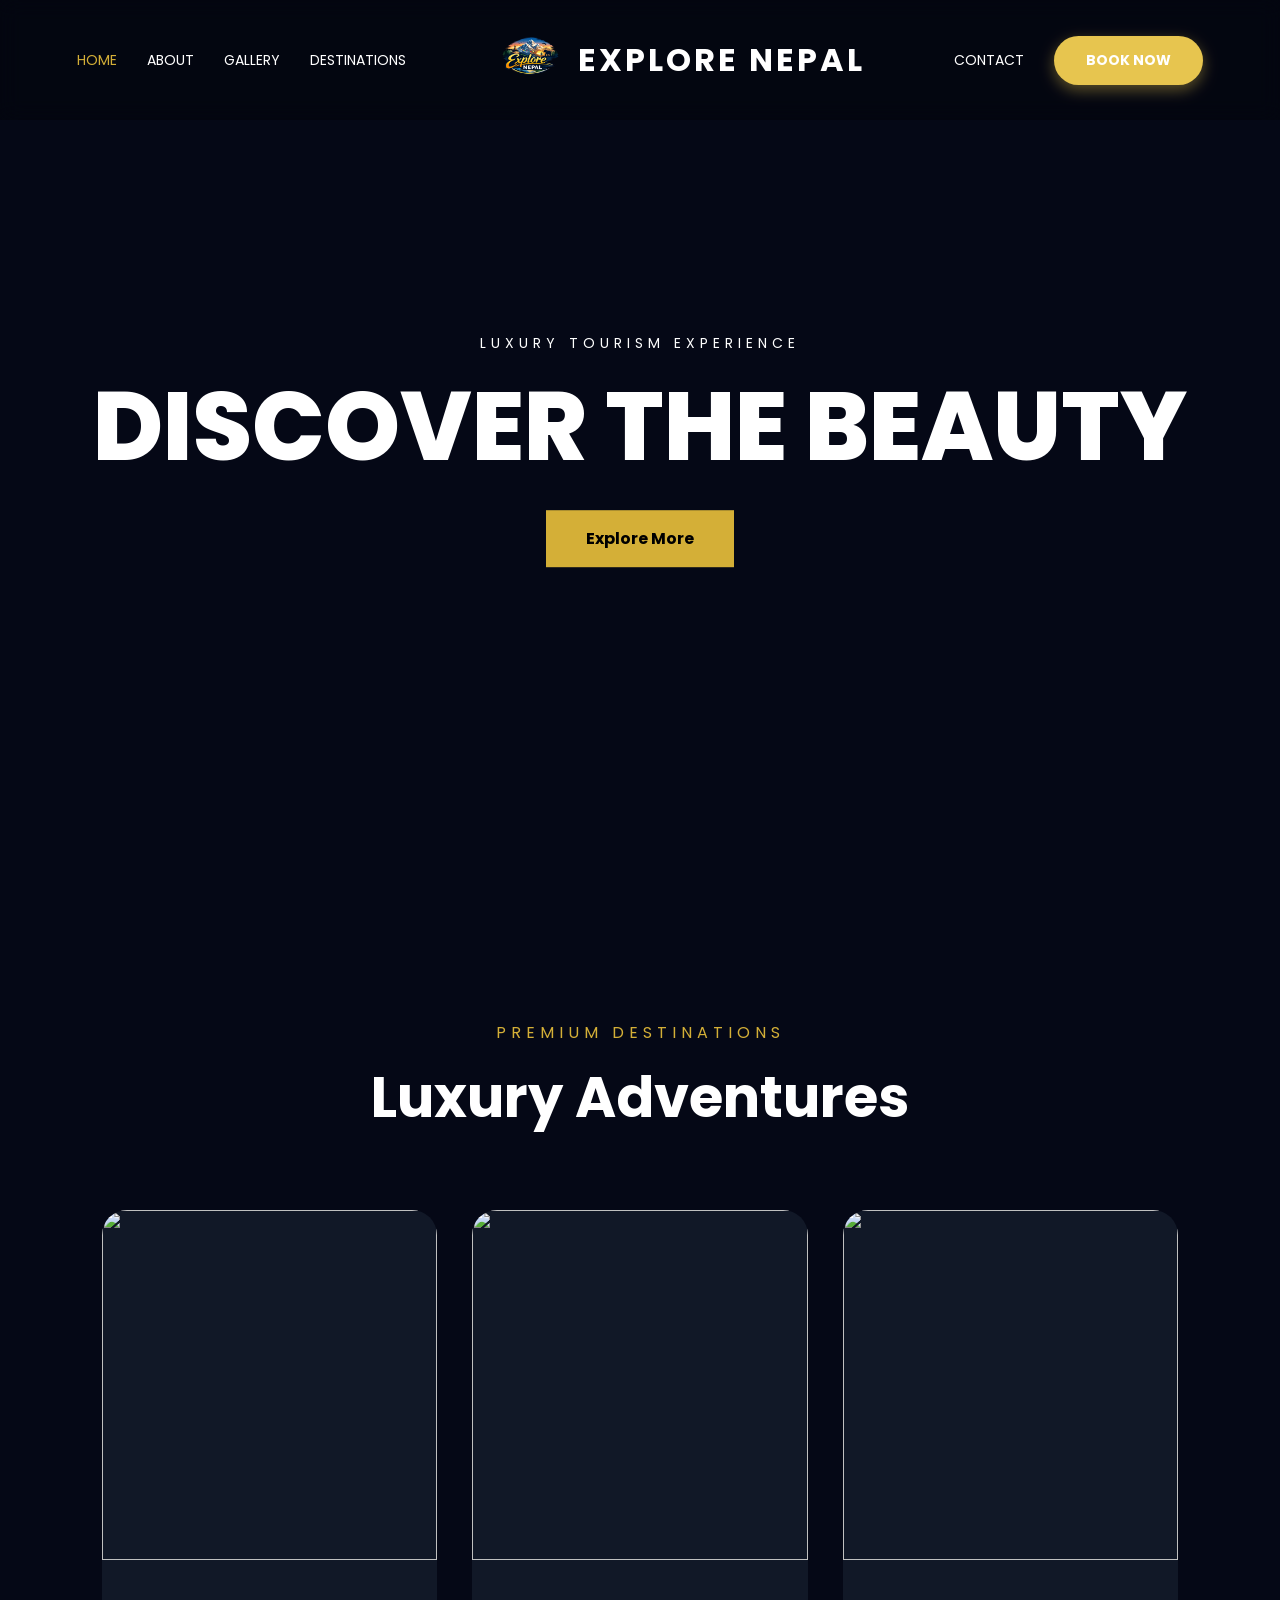
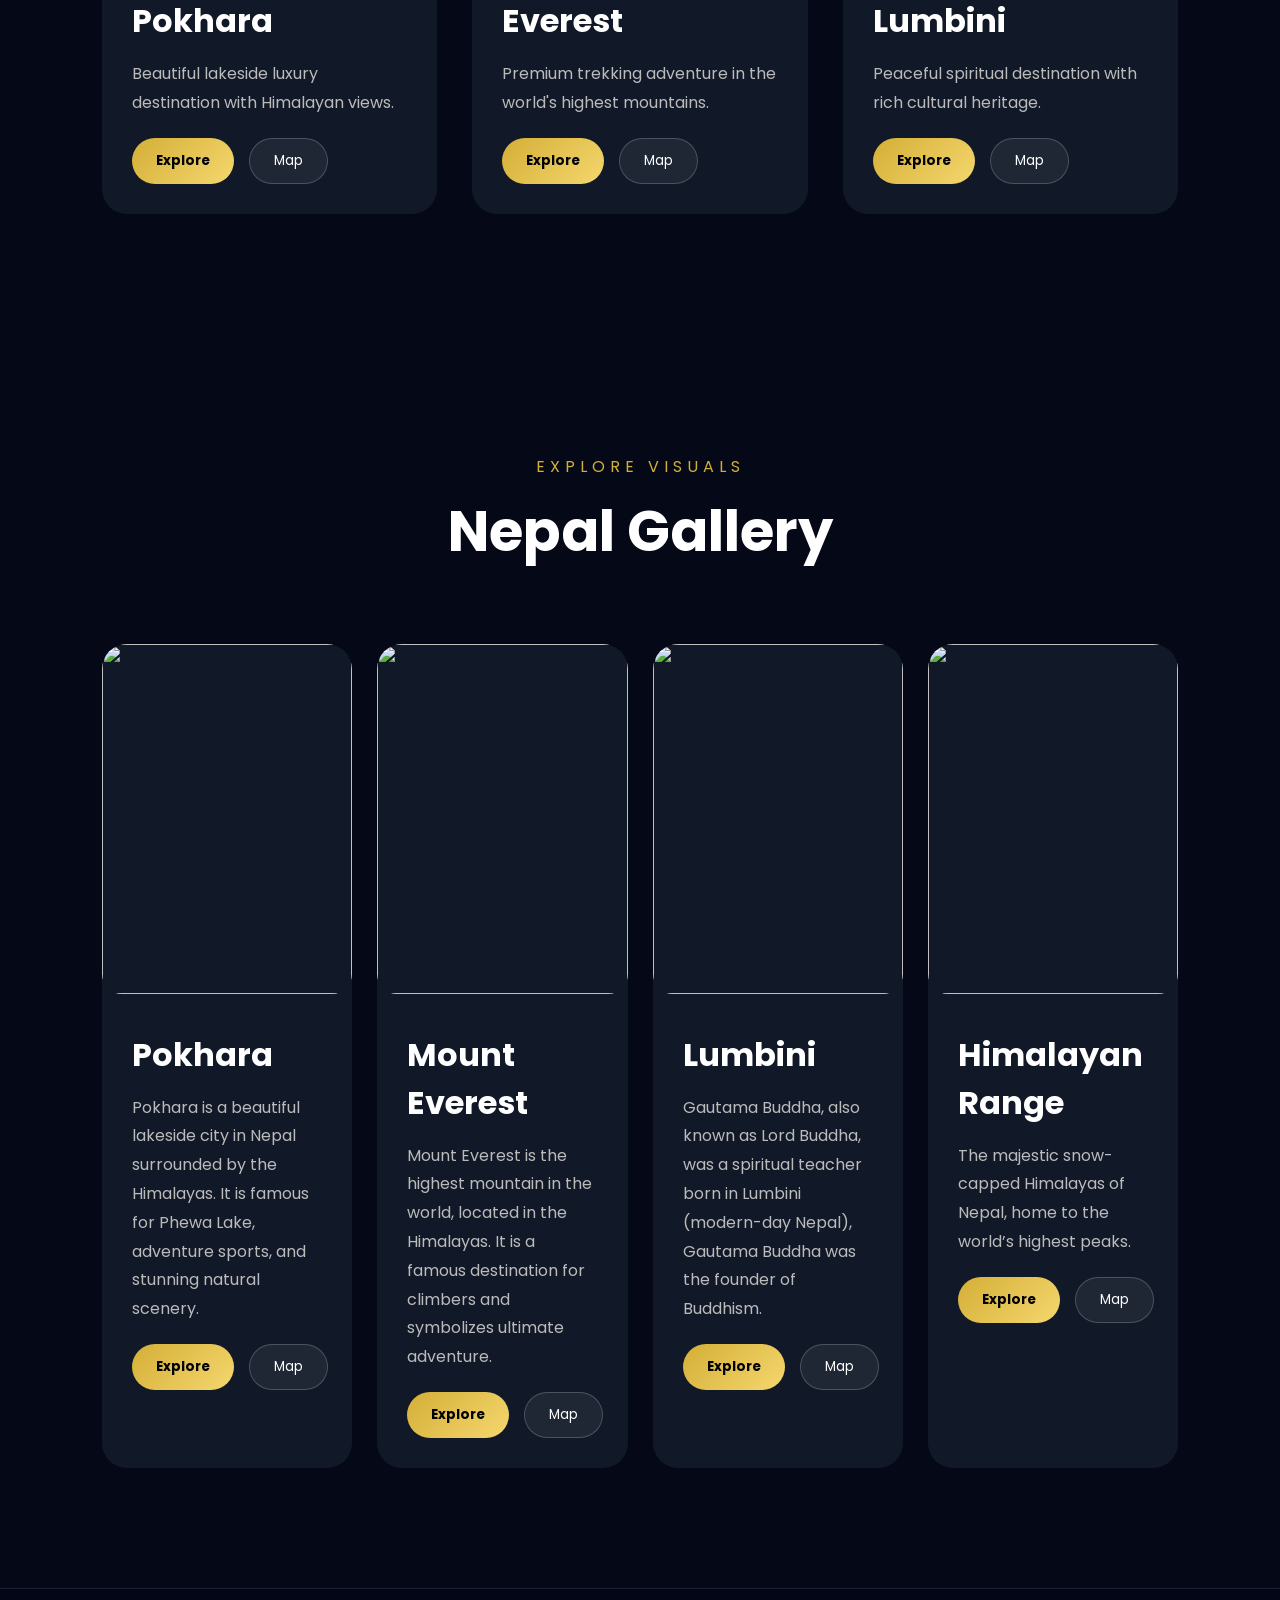
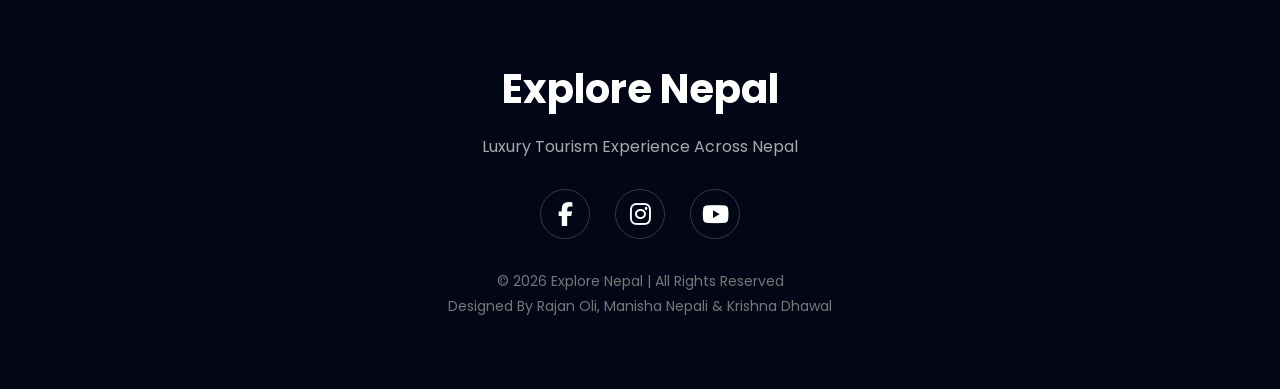
==== index.html @ e385a371 "first commit" ====
<!DOCTYPE html>
<html lang="en">

<head>

    <meta charset="UTF-8">

    <meta name="viewport" content="width=device-width, initial-scale=1.0">

    <title>Explore Nepal Premium</title>
    <link rel="stylesheet" href="https://cdnjs.cloudflare.com/ajax/libs/font-awesome/6.5.0/css/all.min.css">
    <link rel="stylesheet" href="style.css">


</head>

<body>

    <!-- LOADER -->

    <div class="loader">

        <h1>EXPLORE NEPAL</h1>

    </div>

    <!-- PROGRESS BAR -->

    <div class="progress-bar"></div>

    <!-- NAVBAR -->

    <header>

        <nav class="navbar">

            <div class="nav-left">



                <a href="index.html" class="active-link">Home</a>
                <a href="about.html">About</a>
                <a href="gallery.html">Gallery</a>
                <a href="destinations.html">Destinations</a>

            </div>

            <div class="logo">
                <img src="logo.png" alt="Logo" class="nav-logo">
                EXPLORE NEPAL
            </div>

            <div class="nav-right">

                <a href="contact.html">Contact</a>

                <a href="book.html" class="book-btn">Book Now</a>




            </div>

        </nav>

    </header>

    <!-- HERO -->

    <section class="hero">

        <video autoplay muted loop playsinline>

            <source src="https://cdn.coverr.co/videos/coverr-flying-over-the-mountains-1560087837434?download=1080p"
                type="video/mp4">

        </video>

        <div class="overlay"></div>

        <div class="hero-content">

            <p>LUXURY TOURISM EXPERIENCE</p>

            <h1 class="typing"></h1>

            <button onclick="document.getElementById('destinations').scrollIntoView({behavior:'smooth'})">
                Explore More
            </button>

        </div>

    </section>

    <!-- DESTINATIONS -->

    <section class="destinations" id="destinations">

        <div class="title">

            <p>PREMIUM DESTINATIONS</p>

            <h2>Luxury Adventures</h2>

        </div>

        <div class="cards">


            <!-- POKHARA -->
            <div class="card">
                <img src="https://www.chariotindia.in/wp-content/uploads/2022/10/Pokhara-Phewa-Lake.jpg">

                <div class="card-content">
                    <h3>Pokhara</h3>
                    <p>Beautiful lakeside luxury destination with Himalayan views.</p>

                    <div class="btn-group">
                       <button class="explore-btn popup-btn"
                            onclick="openPopup('Pokhara','Pokhara is Nepal’s tourism capital famous for Phewa Lake and adventure tourism.','https://www.chariotindia.in/wp-content/uploads/2022/10/Pokhara-Phewa-Lake.jpg')">
                            Explore
                        </button>

                        <a href="https://www.google.com/maps/place/Pokhara/" target="_blank">
                            <button class="map-btn">Map</button>
                        </a>
                    </div>
                </div>
            </div>

            <!-- EVEREST -->
            <div class="card">
                <img
                    src="https://tse4.mm.bing.net/th/id/OIP.s1CAr5eVwP8dQbhWhiWvpQHaEK?cb=thfvnextfalcon&rs=1&pid=ImgDetMain&o=7&rm=3">

                <div class="card-content">
                    <h3>Everest</h3>
                    <p>Premium trekking adventure in the world's highest mountains.</p>

                    <div class="btn-group">
                       <button class="explore-btn popup-btn"
                            onclick="openPopup('Mount Everest','Mount Everest is the highest mountain in the world.','https://tse4.mm.bing.net/th/id/OIP.s1CAr5eVwP8dQbhWhiWvpQHaEK?cb=thfvnextfalcon&rs=1&pid=ImgDetMain&o=7&rm=3')">
                            Explore
                        </button>

                        <a href="https://www.google.com/maps/place/Mount+Everest/" target="_blank">
                            <button class="map-btn">Map</button>
                        </a>
                    </div>
                </div>
            </div>

            <!-- LUMBINI -->
            <div class="card">
                <img src="https://nepalpeakadventure.com/wp-content/uploads/2024/03/lumbini-1024x512.webp">

                <div class="card-content">
                    <h3>Lumbini</h3>
                    <p>Peaceful spiritual destination with rich cultural heritage.</p>

                    <div class="btn-group">
                       <button class="explore-btn popup-btn"
                            onclick="openPopup('Lumbini','Birthplace of Lord Buddha and UNESCO World Heritage Site.','https://nepalpeakadventure.com/wp-content/uploads/2024/03/lumbini-1024x512.webp')">
                            Explore
                        </button>

                        <a href="https://www.google.com/maps/place/Lumbini/" target="_blank">
                            <button class="map-btn">Map</button>
                        </a>
                    </div>
                </div>
            </div>


        </div>


    </section>



<!-- EXPLORE VISUALS / NEPAL GALLERY -->


    <section class="gallery" id="gallery">

        <div class="title">
            <p>EXPLORE VISUALS</p>
            <h2>Nepal Gallery</h2>
        </div>

        <div class="gallery-grid">

            <!-- POKHARA -->
            <div class="card">
                <img
                    src="https://th.bing.com/th/id/R.80f2e5d7d6d77e351e5bf07b14564010?rik=2Z%2bfDMu%2bMVEchg&pid=ImgRaw&r=0">

                <div class="card-content">
                    <h3>Pokhara</h3>
                    <p>Pokhara is a beautiful lakeside city in Nepal surrounded by the Himalayas.
                        It is famous for Phewa Lake, adventure sports, and stunning natural scenery.</p>

                    <div class="btn-group">
                        <button class="explore-btn popup-btn" data-title="Pokhara"
                            data-text="Pokhara is Nepal’s tourism capital famous for Phewa Lake, adventure sports, and Himalayan views."
                            data-img="https://th.bing.com/th/id/R.80f2e5d7d6d77e351e5bf07b14564010?rik=2Z%2bfDMu%2bMVEchg&pid=ImgRaw&r=0">
                            Explore
                        </button>

                        <a href="https://www.google.com/maps/place/Pokhara/" target="_blank">
                            <button class="map-btn">Map</button>
                        </a>
                    </div>
                </div>
            </div>

            <!-- EVEREST -->
            <div class="card">
                <img src="https://tse4.mm.bing.net/th/id/OIP.mvnFRrKbjFJk3bkDH9zcMgHaEJ?pid=ImgDetMain">

                <div class="card-content">
                    <h3>Mount Everest</h3>
                    <p>Mount Everest is the highest mountain in the world, located in the Himalayas.
                        It is a famous destination for climbers and symbolizes ultimate adventure.</p>

                    <div class="btn-group">
                        <button class="explore-btn popup-btn" data-title="Mount Everest"
                            data-text="The highest peak in the world."
                            data-img="https://tse4.mm.bing.net/th/id/OIP.mvnFRrKbjFJk3bkDH9zcMgHaEJ?pid=ImgDetMain">
                            Explore
                        </button>

                        <a href="https://www.google.com/maps/place/Mount+Everest/" target="_blank">
                            <button class="map-btn">Map</button>
                        </a>
                    </div>
                </div>
            </div>

            <!-- LUMBINI -->
            <div class="card">
                <img src="https://i.pinimg.com/736x/e7/03/3f/e7033fa380967c19ae02df061c86c056.jpg">

                <div class="card-content">
                    <h3>Lumbini</h3>
                    <p>Gautama Buddha, also known as Lord Buddha, was a spiritual teacher born in Lumbini (modern-day
                        Nepal), Gautama Buddha was the founder of Buddhism.</p>

                    <div class="btn-group">
                        <button class="explore-btn popup-btn" data-title="Lumbini"
                            data-text="UNESCO World Heritage Site."
                            data-img="https://i.pinimg.com/736x/e7/03/3f/e7033fa380967c19ae02df061c86c056.jpg">
                            Explore
                        </button>

                        <a href="https://www.google.com/maps/place/Lumbini/" target="_blank">
                            <button class="map-btn">Map</button>
                        </a>
                    </div>
                </div>
            </div>

            <!-- HIMALAYA -->
            <div class="card">
                <img src="https://tse1.mm.bing.net/th/id/OIP.SZndPkSa3Fa7FlV5zY2g1gHaD3">

                <div class="card-content">
                    <h3>Himalayan Range</h3>
                    <p>The majestic snow-capped Himalayas of Nepal, home to the world’s highest peaks.</p>

                    <div class="btn-group">
                        <button class="explore-btn popup-btn" data-title="Himalayas"
                            data-text="Breathtaking mountain range in Nepal."
                            data-img="https://tse1.mm.bing.net/th/id/OIP.SZndPkSa3Fa7FlV5zY2g1gHaD3">
                            Explore
                        </button>

                        <a href="https://www.google.com/maps/search/Himalayas+Nepal/" target="_blank">
                            <button class="map-btn">Map</button>
                        </a>
                    </div>
                </div>
            </div>

        </div>
    </section>


    <!-- FOOTER -->

    <footer>

        <div class="footer-content">

            <h2>Explore Nepal</h2>

            <p>
                Luxury Tourism Experience Across Nepal
            </p>

            <div class="social-links">

                <a href="https://www.facebook.com/rajan.oli.75286" target="_blank">
                    <i class="fa-brands fa-facebook-f"></i>
                </a>

                <a href="https://www.instagram.com/rajan444706" target="_blank">
                    <i class="fa-brands fa-instagram"></i>
                </a>

                <a href="https://www.youtube.com/@rajanolwee" target="_blank">
                    <i class="fa-brands fa-youtube"></i>
                </a>

            </div>

            <div class="copyright">

                © 2026 Explore Nepal | All Rights Reserved <br>

                Designed By Rajan Oli, Manisha Nepali & Krishna Dhawal

            </div>

        </div>

    </footer>

   

    <div id="popup">
        <div class="popup-box">
            <span class="popup-close" onclick="closePopup()">×</span>
            <img id="popup-img">
            <h2 id="popup-title"></h2>
            <p id="popup-text"></p>
        </div>
    </div>
    <script src="script.js"></script>
</body>

</html>
---- style.css ----
@import url('https://fonts.googleapis.com/css2?family=Poppins:wght@300;400;500;600;700;800&display=swap');

        * {
            margin: 0;
            padding: 0;
            box-sizing: border-box;
            font-family: 'Poppins', sans-serif;
        }

        html {
            scroll-behavior: smooth;
        }

        body {
            background: #050816;
            color: white;
            overflow-x: hidden;
        }

       
        /* LOADER */
        

        .loader {
            position: fixed;
            width: 100%;
            height: 100vh;
            background: black;
            display: flex;
            justify-content: center;
            align-items: center;
            z-index: 99999;
            transition: 1s;
        }

        .loader h1 {
            font-size: 4rem;
            letter-spacing: 5px;
        }

        /* ===================================
        PROGRESS BAR
        =================================== */

        .progress-bar {
            position: fixed;
            top: 0;
            left: 0;
            width: 0%;
            height: 4px;
            background: #d4af37;
            z-index: 99999;
        }

        /* ===================================
        NAVBAR
        =================================== */

        header {
            position: fixed;
            top: 0;
            width: 100%;
            z-index: 1000;
        }

        .navbar {
            display: flex;
            justify-content: space-between;
            align-items: center;
            padding: 25px 6%;
            background: rgba(0, 0, 0, 0.25);
            backdrop-filter: blur(10px);
            transition: 0.4s;
        }

        .nav-left,
        .nav-right {
            display: flex;
            gap: 30px;
            align-items: center;
        }

        .nav-left a,
        .nav-right a {
            color: white;
            text-decoration: none;
            text-transform: uppercase;
            font-size: 14px;
            transition: 0.3s;
        }

        .nav-left a:hover,
        .nav-right a:hover {
            color: #d4af37;
        }

        .active-link {
            color: #d4af37 !important;
        }



        .logo {
            display: flex;
            align-items: center;
            gap: 12px;
            letter-spacing: 3px;
            font-size: 2rem;
            font-weight: 700;
        }

        .nav-logo {
            width: 70px;
            height: 70px;
            object-fit: contain;
        }



        .book-btn {
            background: #e7c54f;
            color: black;
            border: none;
            padding: 14px 32px;
            border-radius: 50px;
            font-weight: 700;
            cursor: pointer;
            transition: 0.4s;
            box-shadow: 0 5px 15px rgba(231, 197, 79, 0.4);
            display: inline-block;
            text-decoration: none;
        }

        .book-btn:hover {
            transform: translateY(-3px);
            background: #f2d96b;
        }


        .btn-group {
            display: flex;
            gap: 15px;
            margin-top: 20px;
        }

        .explore-btn {
            padding: 12px 24px;
            border: none;
            background: linear-gradient(135deg, #d4af37, #f5d76e);
            color: black;
            border-radius: 50px;
            font-weight: 700;
            cursor: pointer;
        }

        .map-btn {
            padding: 12px 24px;
            border: none;
            background: #ffffff10;
            border: 1px solid rgba(255, 255, 255, 0.2);
            color: white;
            border-radius: 50px;
            cursor: pointer;
        }

        /* ===================================
        HERO
        =================================== */

        .hero {
            position: relative;
            width: 100%;
            height: 100vh;
            overflow: hidden;
        }

        .hero video {
            width: 100%;
            height: 100%;
            object-fit: cover;
            transition: 0.3s;
        }

        .overlay {
            position: absolute;
            width: 100%;
            height: 100%;
            background: rgba(0, 0, 0, 0.45);
        }

        .hero-content {
            position: absolute;
            top: 50%;
            left: 50%;
            transform: translate(-50%, -50%);
            text-align: center;
            z-index: 10;
            width: 90%;
        }

        .hero-content p {
            letter-spacing: 5px;
            margin-bottom: 20px;
            font-size: 14px;
        }

        .hero-content h1 {
            font-size: 6rem;
            font-weight: 800;
            line-height: 1.1;
            margin-bottom: 30px;
            text-transform: uppercase;
        }

        .hero-content button {
            padding: 16px 40px;
            border: none;
            background: #d4af37;
            font-size: 16px;
            font-weight: 700;
            cursor: pointer;
            transition: 0.4s;
            overflow: hidden;
            position: relative;
        }

        .hero-content button:hover {
            transform: translateY(-5px);
        }

        /* ===================================
        DESTINATIONS
        =================================== */

        .destinations {
            padding: 120px 8%;
        }

        .title {
            text-align: center;
            margin-bottom: 70px;
        }

        .title p {
            color: #d4af37;
            letter-spacing: 5px;
            margin-bottom: 10px;
        }

        .title h2 {
            font-size: 3.5rem;
        }

        .cards {
            display: grid;
            grid-template-columns: repeat(auto-fit, minmax(320px, 1fr));
            gap: 35px;
        }

        .card {
            background: #111827;
            border-radius: 25px;
            overflow: hidden;
            opacity: 0;
            transform: translateY(100px);
            transition: 1s;
        }

        .card.active {
            opacity: 1;
            transform: translateY(0);
        }

        .card:hover {
            transform: translateY(-10px);
        }

        .card img {
            width: 100%;
            height: 320px;
            object-fit: cover;
            transition: 0.7s;
        }

        .card:hover img {
            transform: scale(1.1);
        }

        .card-content {
            padding: 30px;
        }

        .card-content h3 {
            font-size: 2rem;
            margin-bottom: 15px;
        }

        .card-content p {
            color: #bbb;
            line-height: 1.8;
        }

        .cards .card img,
        .gallery-grid .card img {
            width: 100%;
            height: 350px;
            object-fit: cover;
        }

        /* ===================================
        GALLERY
        =================================== */

        .gallery {
            padding: 120px 8%;
        }

        .gallery-grid {
            display: grid;
            grid-template-columns: repeat(auto-fit, minmax(250px, 1fr));
            gap: 25px;
        }

        .gallery-grid img {
            width: 100%;
            height: 350px;
            object-fit: cover;
            border-radius: 20px;
            cursor: pointer;
            transition: 0.5s;
        }

        .gallery-grid img:hover {
            transform: scale(1.05);
        }


        /* ===================================
        FOOTER
        =================================== */

        /* footer {
            text-align: center;
            padding: 60px 20px;
            background: #020617;
        } */

        footer {
            background: #020617;
            text-align: center;
            padding: 70px 20px;
            border-top: 1px solid rgba(255, 255, 255, 0.1);
        }

        .footer-content h2 {
            font-size: 2.5rem;
            margin-bottom: 15px;
        }

        .footer-content p {
            color: #aaa;
            margin-bottom: 30px;
        }

        .social-links {
            display: flex;
            justify-content: center;
            gap: 25px;
            flex-wrap: wrap;
            margin-bottom: 30px;
        }

        .social-links a {
            font-size: 24px;
            color: white;
            width: 50px;
            height: 50px;
            display: flex;
            align-items: center;
            justify-content: center;
            border: 1px solid rgba(255, 255, 255, 0.2);
            border-radius: 50%;
            transition: 0.4s;
            text-decoration: none;
        }

        .social-links a:hover {
            color: #d4af37;
            border-color: #d4af37;
            transform: translateY(-5px);
        }

        .copyright {
            color: #777;
            line-height: 1.8;
            font-size: 14px;
        }

        footer h2 {
            font-size: 2.5rem;
            margin-bottom: 15px;
        }

        footer p {
            color: #aaa;
        }

        /* ===================================
        RIPPLE EFFECT
        =================================== */

        .ripple {
            position: absolute;
            border-radius: 50%;
            transform: scale(0);
            animation: ripple-effect 0.6s linear;
            background: rgba(255, 255, 255, 0.7);
        }

        @keyframes ripple-effect {

            to {
                transform: scale(4);
                opacity: 0;
            }
        }

        /* ===================================
        MOBILE
        =================================== */

        @media(max-width:900px) {

            .nav-left,
            .nav-right a {
                display: none;
            }

            .navbar {
                justify-content: center;
            }

            .hero-content h1 {
                font-size: 3rem;
            }

            .title h2 {
                font-size: 2.5rem;
            }
        }

        #popup {
            position: fixed;
            top: 0;
            left: 0;
            width: 100%;
            height: 100%;
            background: rgba(0, 0, 0, .85);
            display: none;
            align-items: center;
            justify-content: center;
            z-index: 9999;
        }

        .popup-box {
            background: #081120;
            padding: 25px;
            border-radius: 20px;
            max-width: 500px;
            text-align: center;
            position: relative;
        }

        .popup-box img {
            width: 100%;
            border-radius: 15px;
            margin-bottom: 15px;
        }

        .popup-close {
            position: absolute;
            top: 10px;
            right: 15px;
            font-size: 30px;
            cursor: pointer;
        }
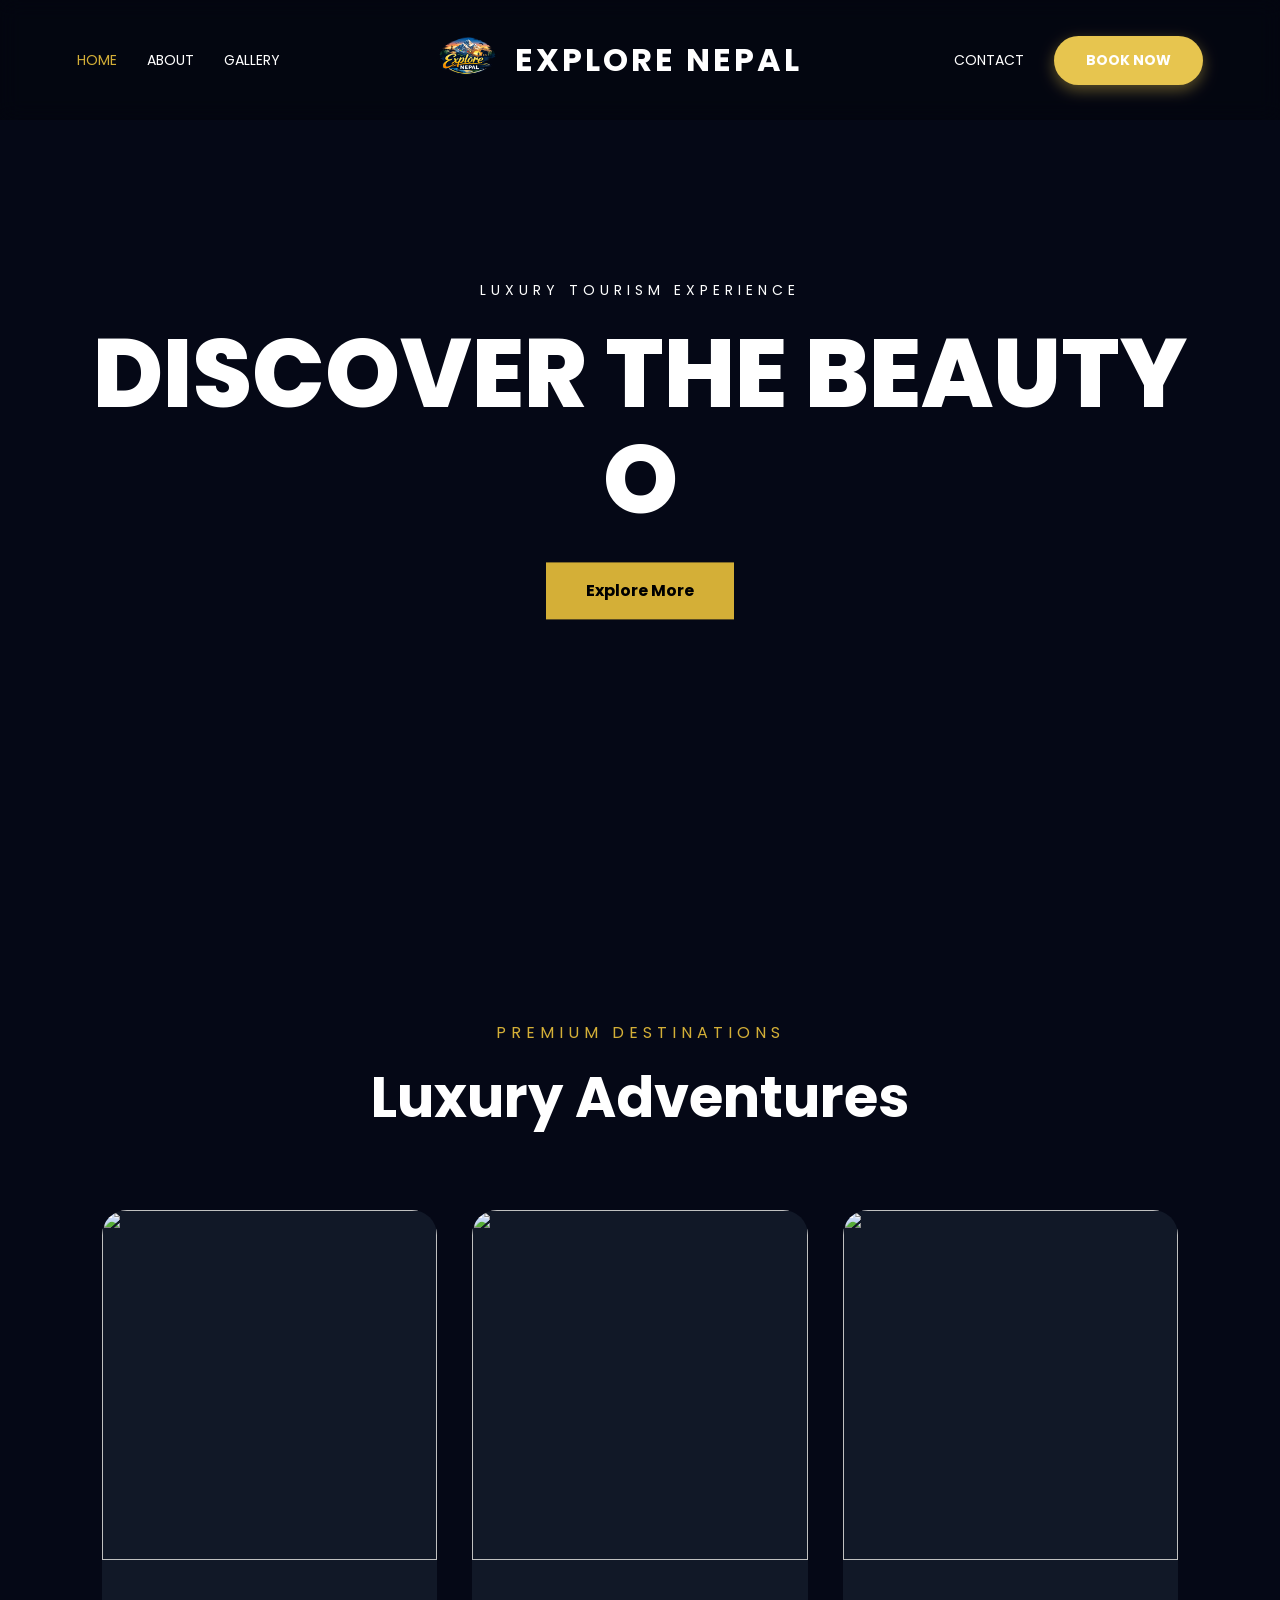
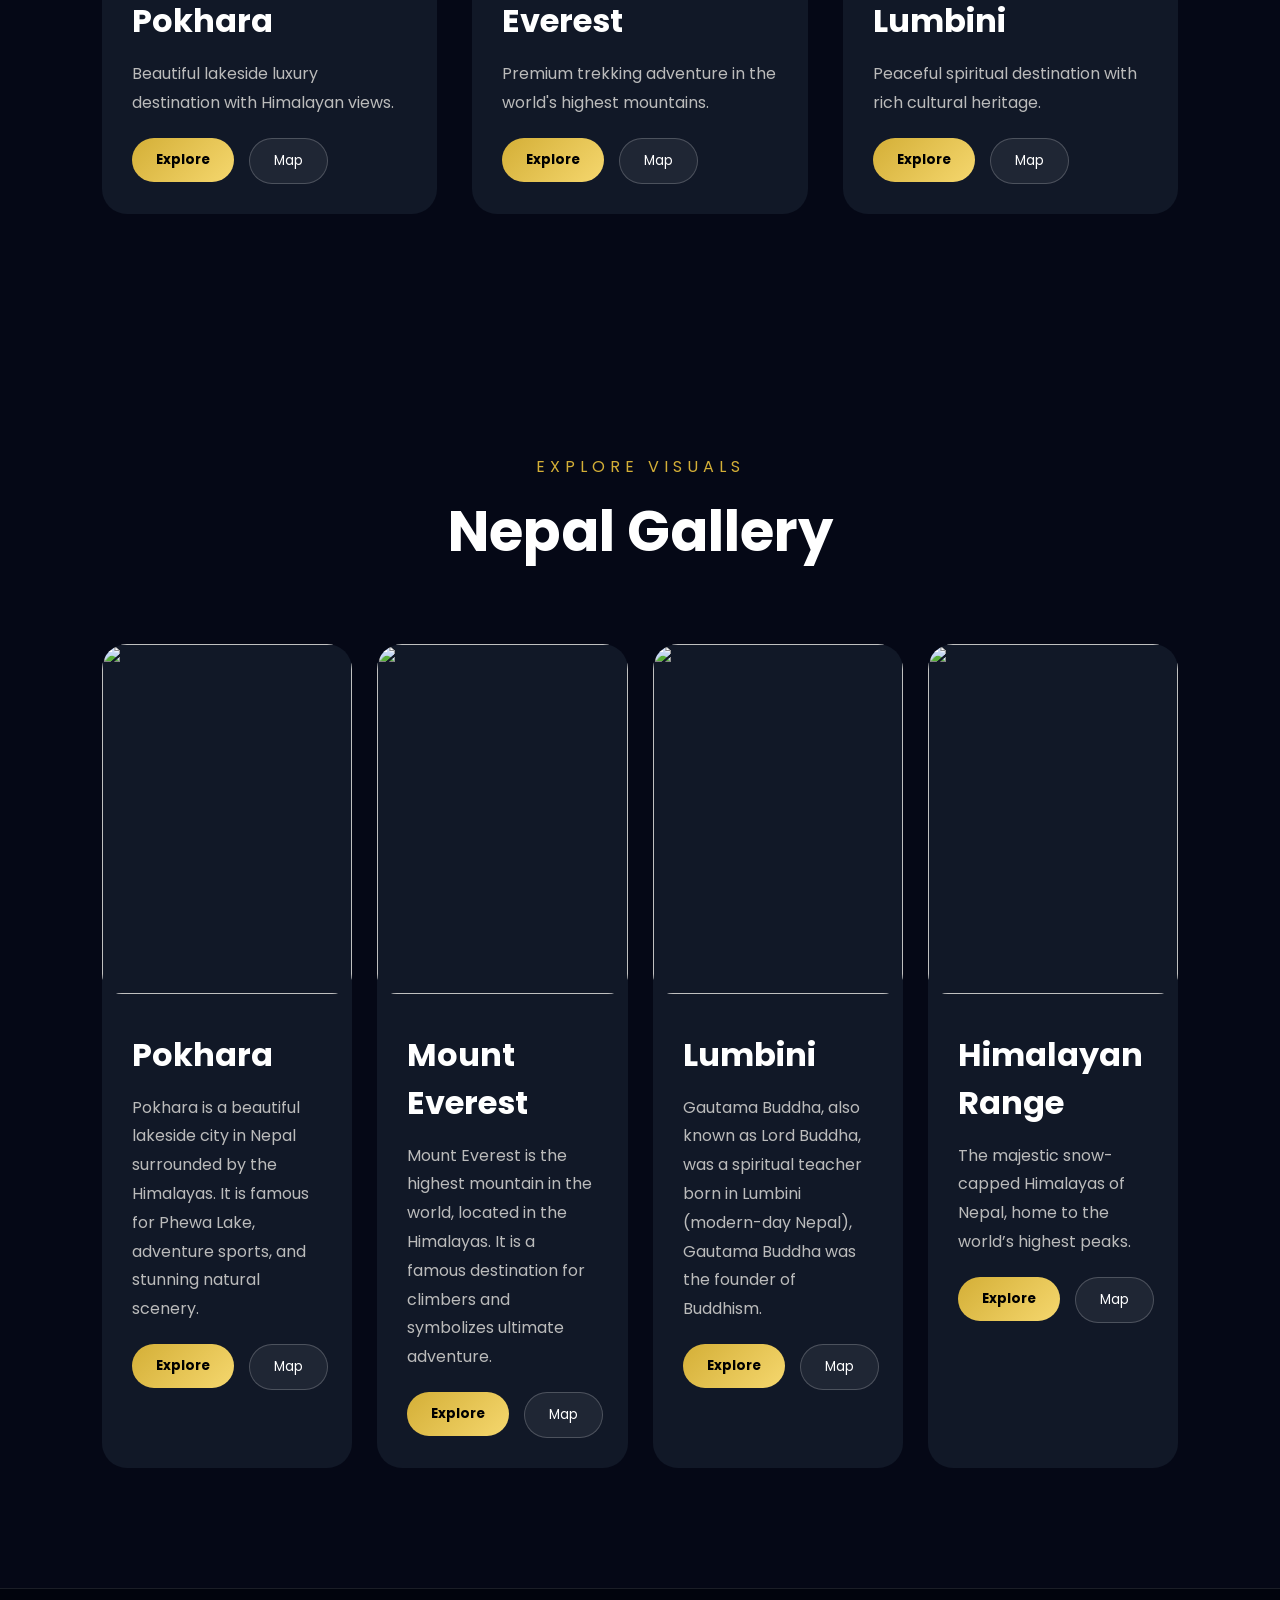
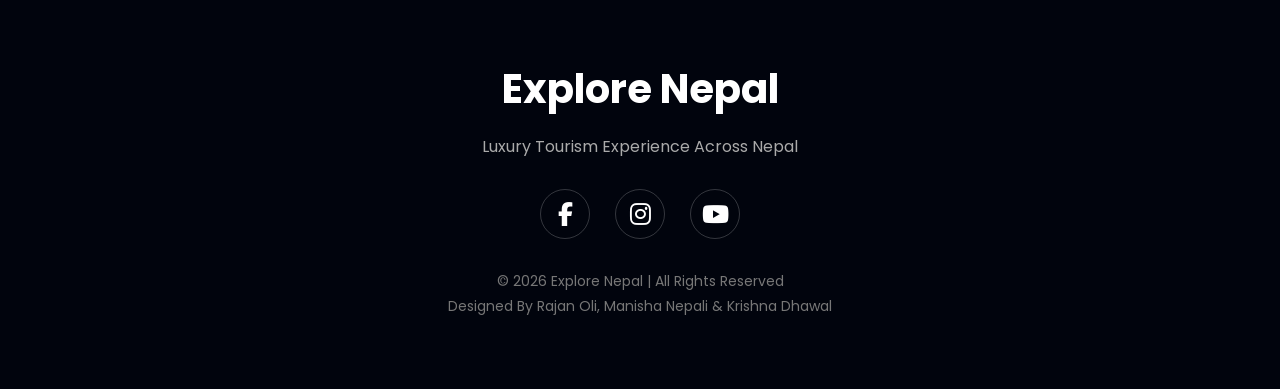
==== commit 2090cc13: "added new file" ====
--- a/index.html
+++ b/index.html
@@ -41,7 +41,7 @@
                 <a href="index.html" class="active-link">Home</a>
                 <a href="about.html">About</a>
                 <a href="gallery.html">Gallery</a>
-                <a href="destinations.html">Destinations</a>
+
 
             </div>
 
@@ -116,14 +116,15 @@
                     <p>Beautiful lakeside luxury destination with Himalayan views.</p>
 
                     <div class="btn-group">
-                       <button class="explore-btn popup-btn"
-                            onclick="openPopup('Pokhara','Pokhara is Nepal’s tourism capital famous for Phewa Lake and adventure tourism.','https://www.chariotindia.in/wp-content/uploads/2022/10/Pokhara-Phewa-Lake.jpg')">
-                            Explore
-                        </button>
+
+                        <a href="pokhara.html">
+                            <button class="explore-btn">Explore</button>
+                        </a>
 
                         <a href="https://www.google.com/maps/place/Pokhara/" target="_blank">
                             <button class="map-btn">Map</button>
                         </a>
+
                     </div>
                 </div>
             </div>
@@ -138,10 +139,10 @@
                     <p>Premium trekking adventure in the world's highest mountains.</p>
 
                     <div class="btn-group">
-                       <button class="explore-btn popup-btn"
-                            onclick="openPopup('Mount Everest','Mount Everest is the highest mountain in the world.','https://tse4.mm.bing.net/th/id/OIP.s1CAr5eVwP8dQbhWhiWvpQHaEK?cb=thfvnextfalcon&rs=1&pid=ImgDetMain&o=7&rm=3')">
-                            Explore
-                        </button>
+
+                        <a href="everest.html">
+                            <button class="explore-btn">Explore</button>
+                        </a>
 
                         <a href="https://www.google.com/maps/place/Mount+Everest/" target="_blank">
                             <button class="map-btn">Map</button>
@@ -159,10 +160,10 @@
                     <p>Peaceful spiritual destination with rich cultural heritage.</p>
 
                     <div class="btn-group">
-                       <button class="explore-btn popup-btn"
-                            onclick="openPopup('Lumbini','Birthplace of Lord Buddha and UNESCO World Heritage Site.','https://nepalpeakadventure.com/wp-content/uploads/2024/03/lumbini-1024x512.webp')">
-                            Explore
-                        </button>
+
+                        <a href="lumbini.html">
+                            <button class="explore-btn">Explore</button>
+                        </a>
 
                         <a href="https://www.google.com/maps/place/Lumbini/" target="_blank">
                             <button class="map-btn">Map</button>
@@ -179,7 +180,7 @@
 
 
 
-<!-- EXPLORE VISUALS / NEPAL GALLERY -->
+    <!-- EXPLORE VISUALS / NEPAL GALLERY -->
 
 
     <section class="gallery" id="gallery">
@@ -202,11 +203,10 @@
                         It is famous for Phewa Lake, adventure sports, and stunning natural scenery.</p>
 
                     <div class="btn-group">
-                        <button class="explore-btn popup-btn" data-title="Pokhara"
-                            data-text="Pokhara is Nepal’s tourism capital famous for Phewa Lake, adventure sports, and Himalayan views."
-                            data-img="https://th.bing.com/th/id/R.80f2e5d7d6d77e351e5bf07b14564010?rik=2Z%2bfDMu%2bMVEchg&pid=ImgRaw&r=0">
-                            Explore
-                        </button>
+
+                        <a href="pokhara.html">
+                            <button class="explore-btn">Explore</button>
+                        </a>
 
                         <a href="https://www.google.com/maps/place/Pokhara/" target="_blank">
                             <button class="map-btn">Map</button>
@@ -225,11 +225,10 @@
                         It is a famous destination for climbers and symbolizes ultimate adventure.</p>
 
                     <div class="btn-group">
-                        <button class="explore-btn popup-btn" data-title="Mount Everest"
-                            data-text="The highest peak in the world."
-                            data-img="https://tse4.mm.bing.net/th/id/OIP.mvnFRrKbjFJk3bkDH9zcMgHaEJ?pid=ImgDetMain">
-                            Explore
-                        </button>
+
+                        <a href="everest.html">
+                            <button class="explore-btn">Explore</button>
+                        </a>
 
                         <a href="https://www.google.com/maps/place/Mount+Everest/" target="_blank">
                             <button class="map-btn">Map</button>
@@ -248,11 +247,9 @@
                         Nepal), Gautama Buddha was the founder of Buddhism.</p>
 
                     <div class="btn-group">
-                        <button class="explore-btn popup-btn" data-title="Lumbini"
-                            data-text="UNESCO World Heritage Site."
-                            data-img="https://i.pinimg.com/736x/e7/03/3f/e7033fa380967c19ae02df061c86c056.jpg">
-                            Explore
-                        </button>
+                        <a href="lumbini.html">
+                            <button class="explore-btn">Explore</button>
+                        </a>
 
                         <a href="https://www.google.com/maps/place/Lumbini/" target="_blank">
                             <button class="map-btn">Map</button>
@@ -269,19 +266,21 @@
                     <h3>Himalayan Range</h3>
                     <p>The majestic snow-capped Himalayas of Nepal, home to the world’s highest peaks.</p>
 
-                    <div class="btn-group">
-                        <button class="explore-btn popup-btn" data-title="Himalayas"
-                            data-text="Breathtaking mountain range in Nepal."
-                            data-img="https://tse1.mm.bing.net/th/id/OIP.SZndPkSa3Fa7FlV5zY2g1gHaD3">
-                            Explore
-                        </button>
-
-                        <a href="https://www.google.com/maps/search/Himalayas+Nepal/" target="_blank">
-                            <button class="map-btn">Map</button>
-                        </a>
-                    </div>
-                </div>
-            </div>
+
+
+                    <div class="btn-group">
+
+                        <a href="himaliyan.html">
+                            <button class="explore-btn">Explore</button>
+                        </a>
+
+
+                    <a href="https://www.google.com/maps/search/Himalayan+Range+Nepal" target="_blank">
+                        <button class="map-btn">Map</button>
+                    </a>
+                </div>
+            </div>
+        </div>
 
         </div>
     </section>
@@ -327,15 +326,9 @@
 
     </footer>
 
-   
-
-    <div id="popup">
-        <div class="popup-box">
-            <span class="popup-close" onclick="closePopup()">×</span>
-            <img id="popup-img">
-            <h2 id="popup-title"></h2>
-            <p id="popup-text"></p>
-        </div>
+
+
+
     </div>
     <script src="script.js"></script>
 </body>
--- a/style.css
+++ b/style.css
@@ -39,9 +39,9 @@
             letter-spacing: 5px;
         }
 
-        /* ===================================
-        PROGRESS BAR
-        =================================== */
+
+        /* PROGRESS BAR */
+ 
 
         .progress-bar {
             position: fixed;
@@ -53,9 +53,9 @@
             z-index: 99999;
         }
 
-        /* ===================================
-        NAVBAR
-        =================================== */
+
+        /* NAVBAR */
+
 
         header {
             position: fixed;
@@ -164,9 +164,9 @@
             cursor: pointer;
         }
 
-        /* ===================================
-        HERO
-        =================================== */
+
+        /* HERO */
+       
 
         .hero {
             position: relative;
@@ -229,9 +229,9 @@
             transform: translateY(-5px);
         }
 
-        /* ===================================
-        DESTINATIONS
-        =================================== */
+
+        /* DESTINATIONS */
+
 
         .destinations {
             padding: 120px 8%;
@@ -308,9 +308,9 @@
             object-fit: cover;
         }
 
-        /* ===================================
-        GALLERY
-        =================================== */
+   
+        /* GALLERY */
+
 
         .gallery {
             padding: 120px 8%;
@@ -336,18 +336,12 @@
         }
 
 
-        /* ===================================
-        FOOTER
-        =================================== */
-
-        /* footer {
-            text-align: center;
-            padding: 60px 20px;
-            background: #020617;
-        } */
+
+        /* FOOTER */
+
 
         footer {
-            background: #020617;
+            background:#01040d;
             text-align: center;
             padding: 70px 20px;
             border-top: 1px solid rgba(255, 255, 255, 0.1);
@@ -406,9 +400,9 @@
             color: #aaa;
         }
 
-        /* ===================================
-        RIPPLE EFFECT
-        =================================== */
+   
+        /* RIPPLE EFFECT */
+
 
         .ripple {
             position: absolute;
@@ -426,9 +420,9 @@
             }
         }
 
-        /* ===================================
-        MOBILE
-        =================================== */
+   
+        /* MOBILE */
+
 
         @media(max-width:900px) {
 
@@ -450,38 +444,4 @@
             }
         }
 
-        #popup {
-            position: fixed;
-            top: 0;
-            left: 0;
-            width: 100%;
-            height: 100%;
-            background: rgba(0, 0, 0, .85);
-            display: none;
-            align-items: center;
-            justify-content: center;
-            z-index: 9999;
-        }
-
-        .popup-box {
-            background: #081120;
-            padding: 25px;
-            border-radius: 20px;
-            max-width: 500px;
-            text-align: center;
-            position: relative;
-        }
-
-        .popup-box img {
-            width: 100%;
-            border-radius: 15px;
-            margin-bottom: 15px;
-        }
-
-        .popup-close {
-            position: absolute;
-            top: 10px;
-            right: 15px;
-            font-size: 30px;
-            cursor: pointer;
-        }
+
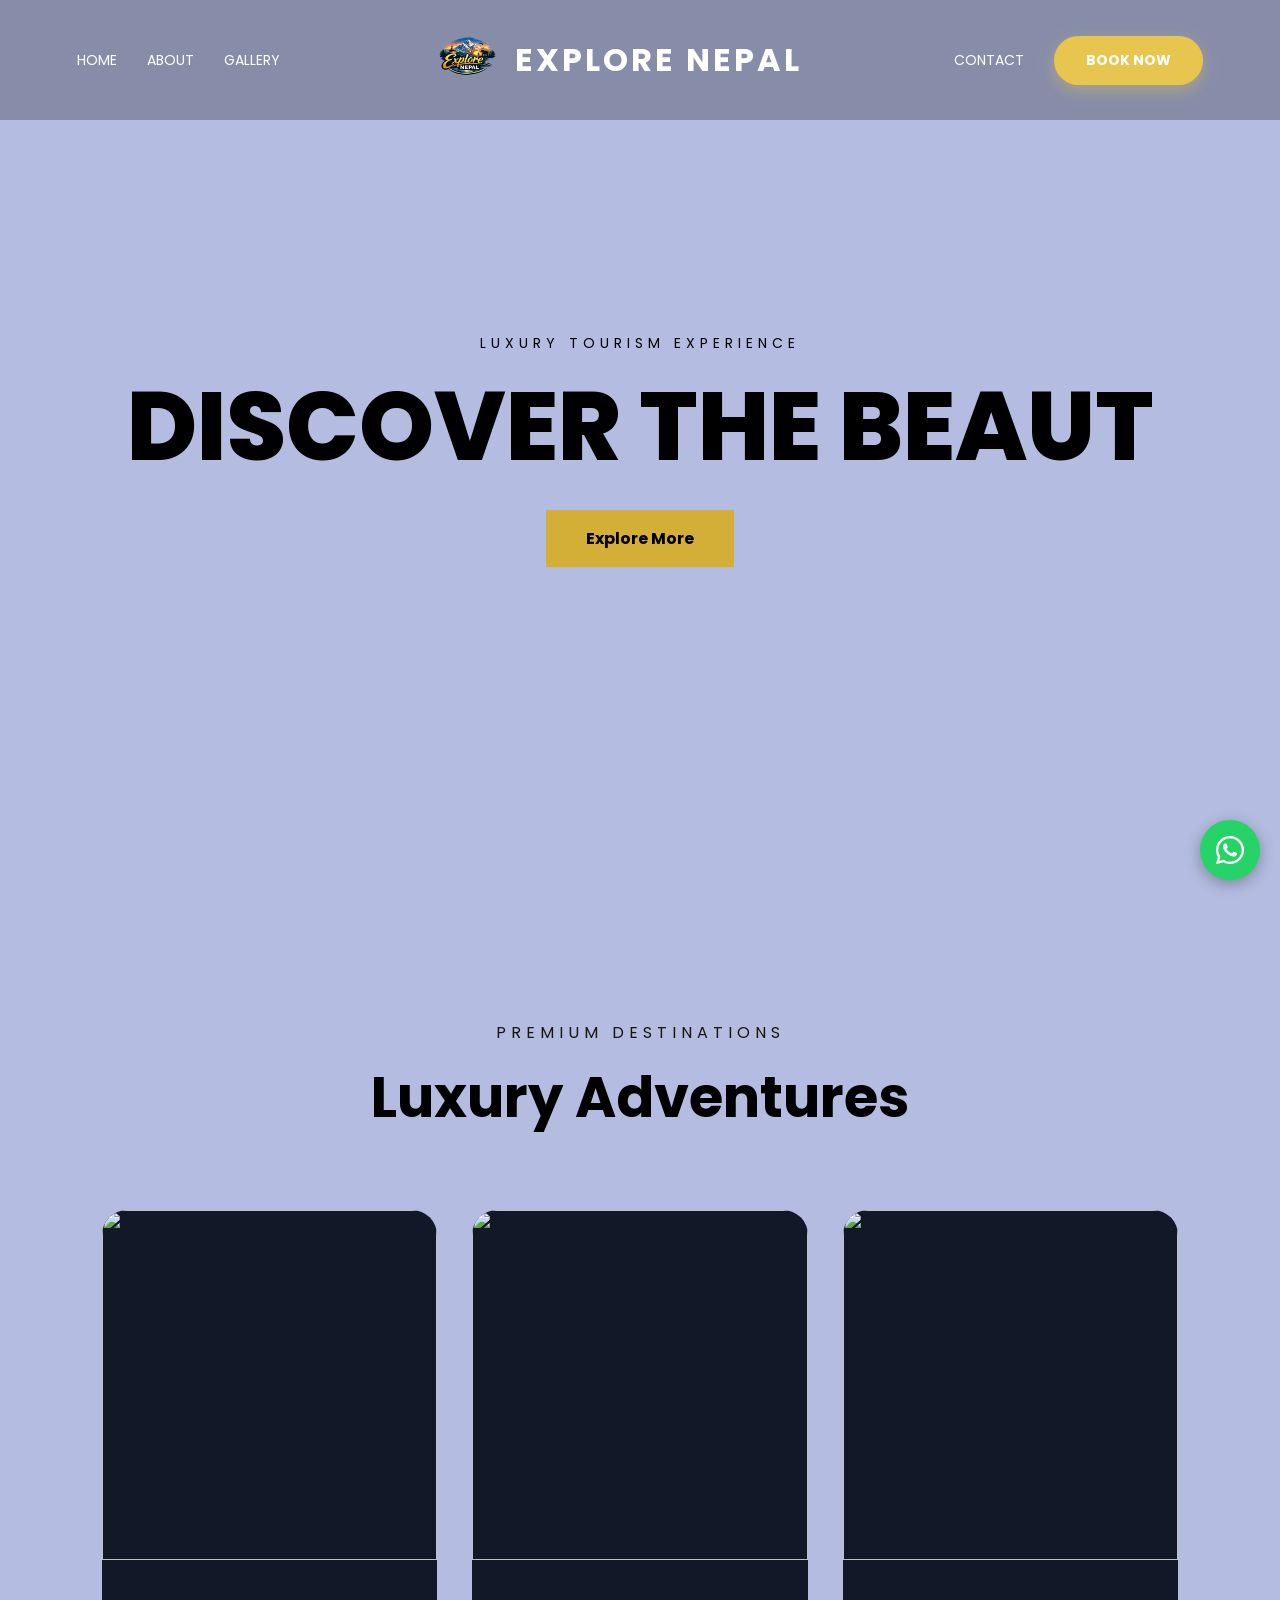
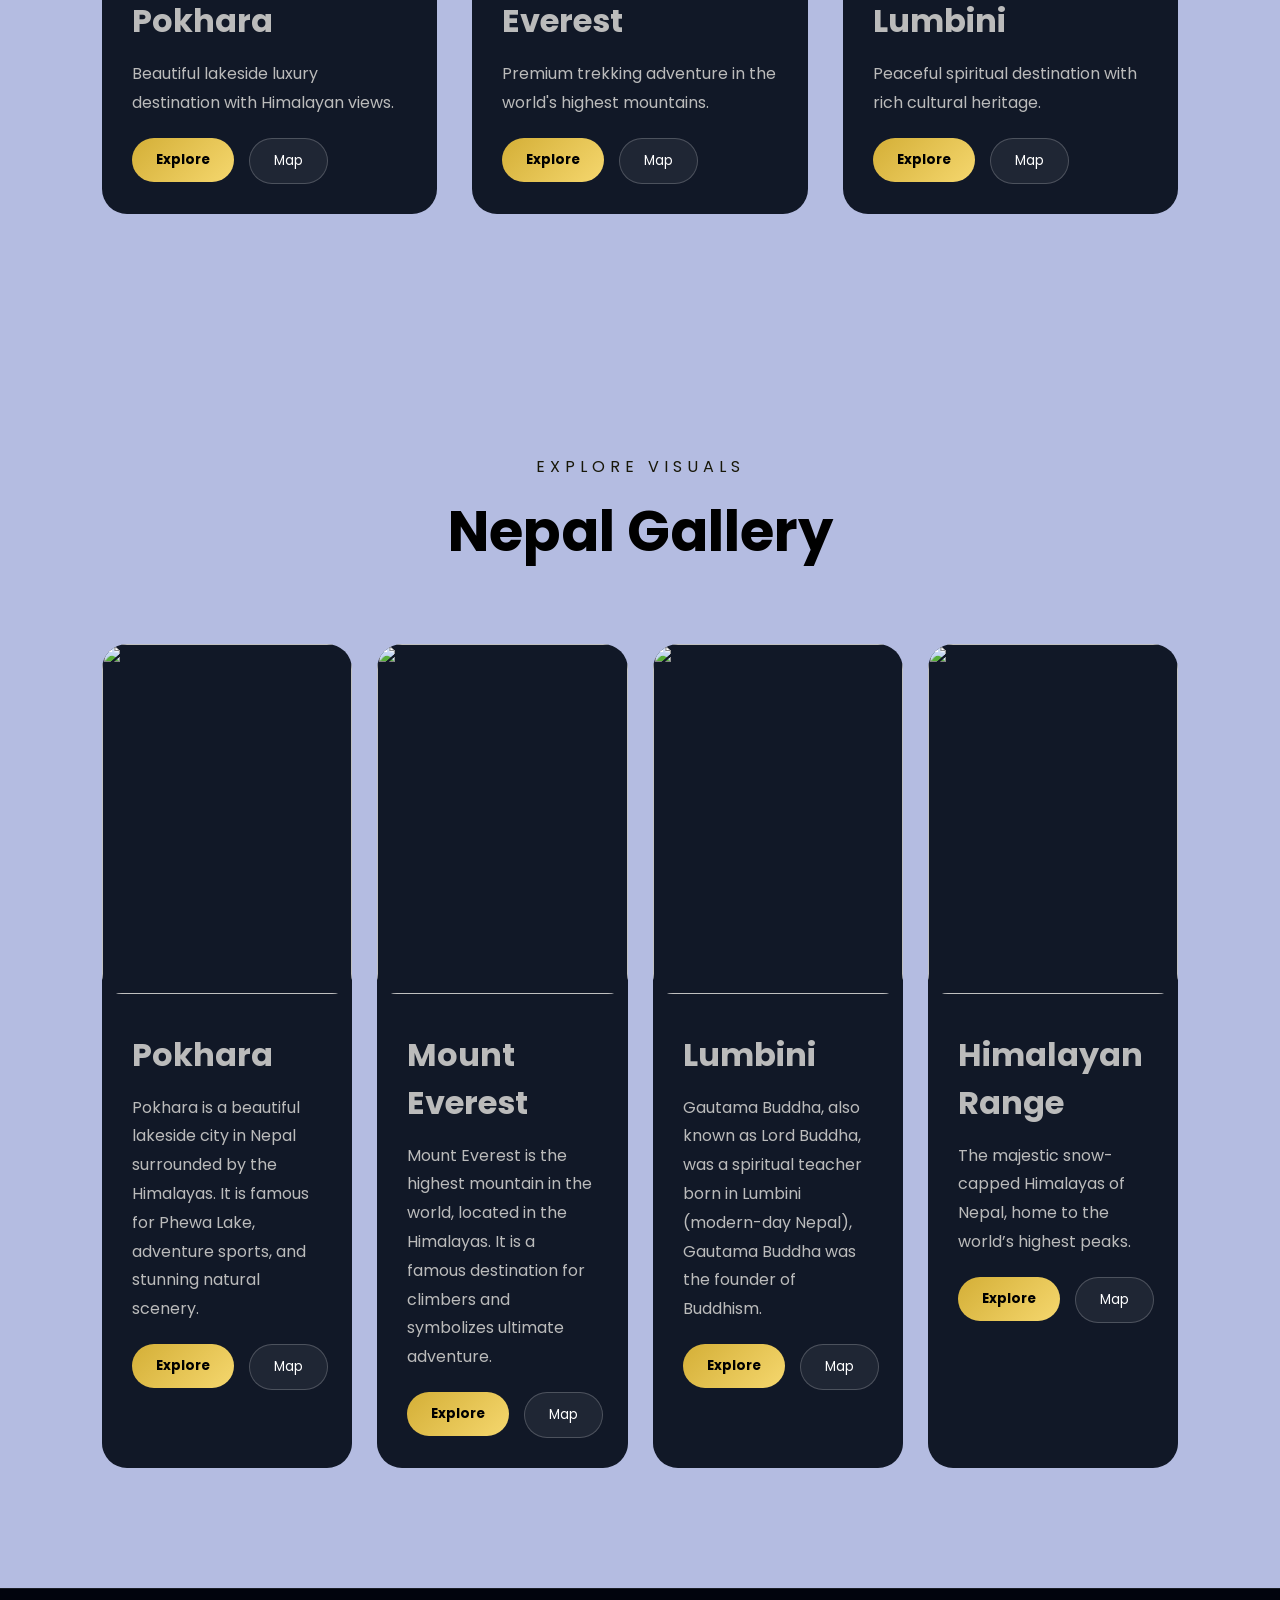
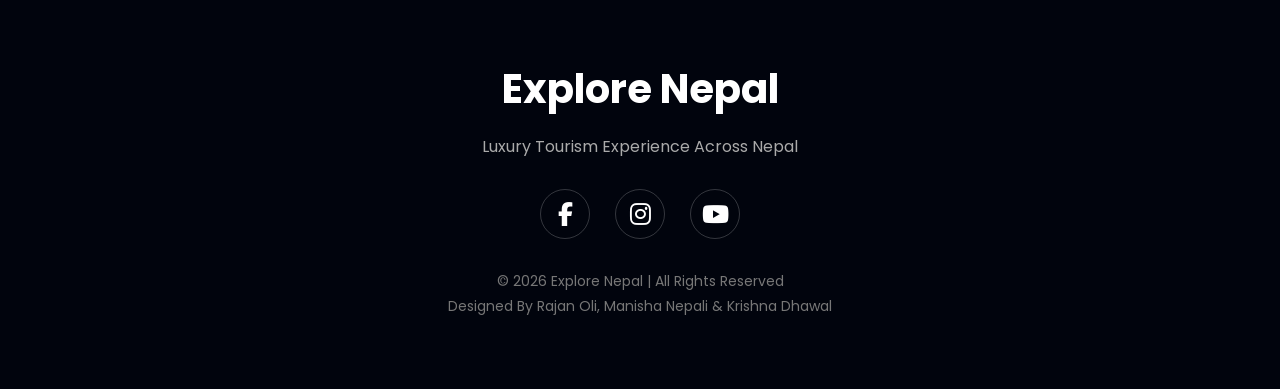
==== commit 3f40ba6f: "adding what's app floating button" ====
--- a/index.html
+++ b/index.html
@@ -92,6 +92,11 @@
 
     </section>
 
+        <!-- what's app floating button -->
+    <a href="https://wa.me/9767617148" class="whatsapp-float" target="_blank">
+        <i class="fab fa-whatsapp"></i>
+    </a>
+
     <!-- DESTINATIONS -->
 
     <section class="destinations" id="destinations">
--- a/style.css
+++ b/style.css
@@ -13,13 +13,13 @@
         }
 
         body {
-            background: #050816;
-            color: white;
+            background: #b4bce1;
+            color: black;
             overflow-x: hidden;
         }
 
-       
-        /* LOADER */
+
+         /* LOADER */
         
 
         .loader {
@@ -51,7 +51,7 @@
             height: 4px;
             background: #d4af37;
             z-index: 99999;
-        }
+        } 
 
 
         /* NAVBAR */
@@ -96,7 +96,7 @@
         }
 
         .active-link {
-            color: #d4af37 !important;
+            color: #d4af37 ;
         }
 
 
@@ -108,6 +108,7 @@
             letter-spacing: 3px;
             font-size: 2rem;
             font-weight: 700;
+            color:white;
         }
 
         .nav-logo {
@@ -243,7 +244,7 @@
         }
 
         .title p {
-            color: #d4af37;
+            color: #181708;
             letter-spacing: 5px;
             margin-bottom: 10px;
         }
@@ -294,6 +295,8 @@
         .card-content h3 {
             font-size: 2rem;
             margin-bottom: 15px;
+            color:#bbb
+            
         }
 
         .card-content p {
@@ -394,54 +397,94 @@
         footer h2 {
             font-size: 2.5rem;
             margin-bottom: 15px;
+            color:white;
         }
 
         footer p {
             color: #aaa;
         }
 
+
+
    
-        /* RIPPLE EFFECT */
-
-
-        .ripple {
-            position: absolute;
-            border-radius: 50%;
-            transform: scale(0);
-            animation: ripple-effect 0.6s linear;
-            background: rgba(255, 255, 255, 0.7);
-        }
-
-        @keyframes ripple-effect {
-
-            to {
-                transform: scale(4);
-                opacity: 0;
-            }
-        }
-
-   
-        /* MOBILE */
-
-
-        @media(max-width:900px) {
-
-            .nav-left,
-            .nav-right a {
-                display: none;
-            }
-
-            .navbar {
-                justify-content: center;
-            }
-
-            .hero-content h1 {
-                font-size: 3rem;
-            }
-
-            .title h2 {
-                font-size: 2.5rem;
-            }
-        }
-
-
+/* Mobile Responsive */
+@media screen and (max-width: 768px) {
+
+    .navbar {
+        flex-direction: column;
+        padding: 15px;
+        gap: 15px;
+    }
+
+    .nav-left,
+    .nav-right {
+        flex-wrap: wrap;
+        justify-content: center;
+        gap: 15px;
+    }
+
+    .logo {
+        font-size: 1.5rem;
+        text-align: center;
+    }
+
+    .nav-logo {
+        width: 50px;
+        height: 50px;
+    }
+
+    .hero-content h1 {
+        font-size: 2.5rem;
+    }
+
+    .hero-content p {
+        font-size: 14px;
+    }
+
+    .cards,
+    .gallery-grid {
+        grid-template-columns: 1fr;
+    }
+
+    .card {
+        width: 100%;
+    }
+
+    .btn-group {
+        flex-wrap: wrap;
+        justify-content: center;
+    }
+
+    .social-links {
+        flex-wrap: wrap;
+    }
+
+    footer {
+        padding: 40px 5%;
+    }
+}
+
+.whatsapp-float {
+    position: fixed;
+    bottom: 20px;
+    right: 20px;
+    width: 60px;
+    height: 60px;
+    background: #25D366;
+    color: white;
+    border-radius: 50%;
+    display: flex;
+    justify-content: center;
+    align-items: center;
+    text-decoration: none;
+    font-size: 32px;
+    z-index: 9999;
+    box-shadow: 0 4px 15px rgba(0,0,0,0.3);
+    transition: 0.3s;
+}
+
+.whatsapp-float:hover {
+    transform: scale(1.1);
+}
+
+
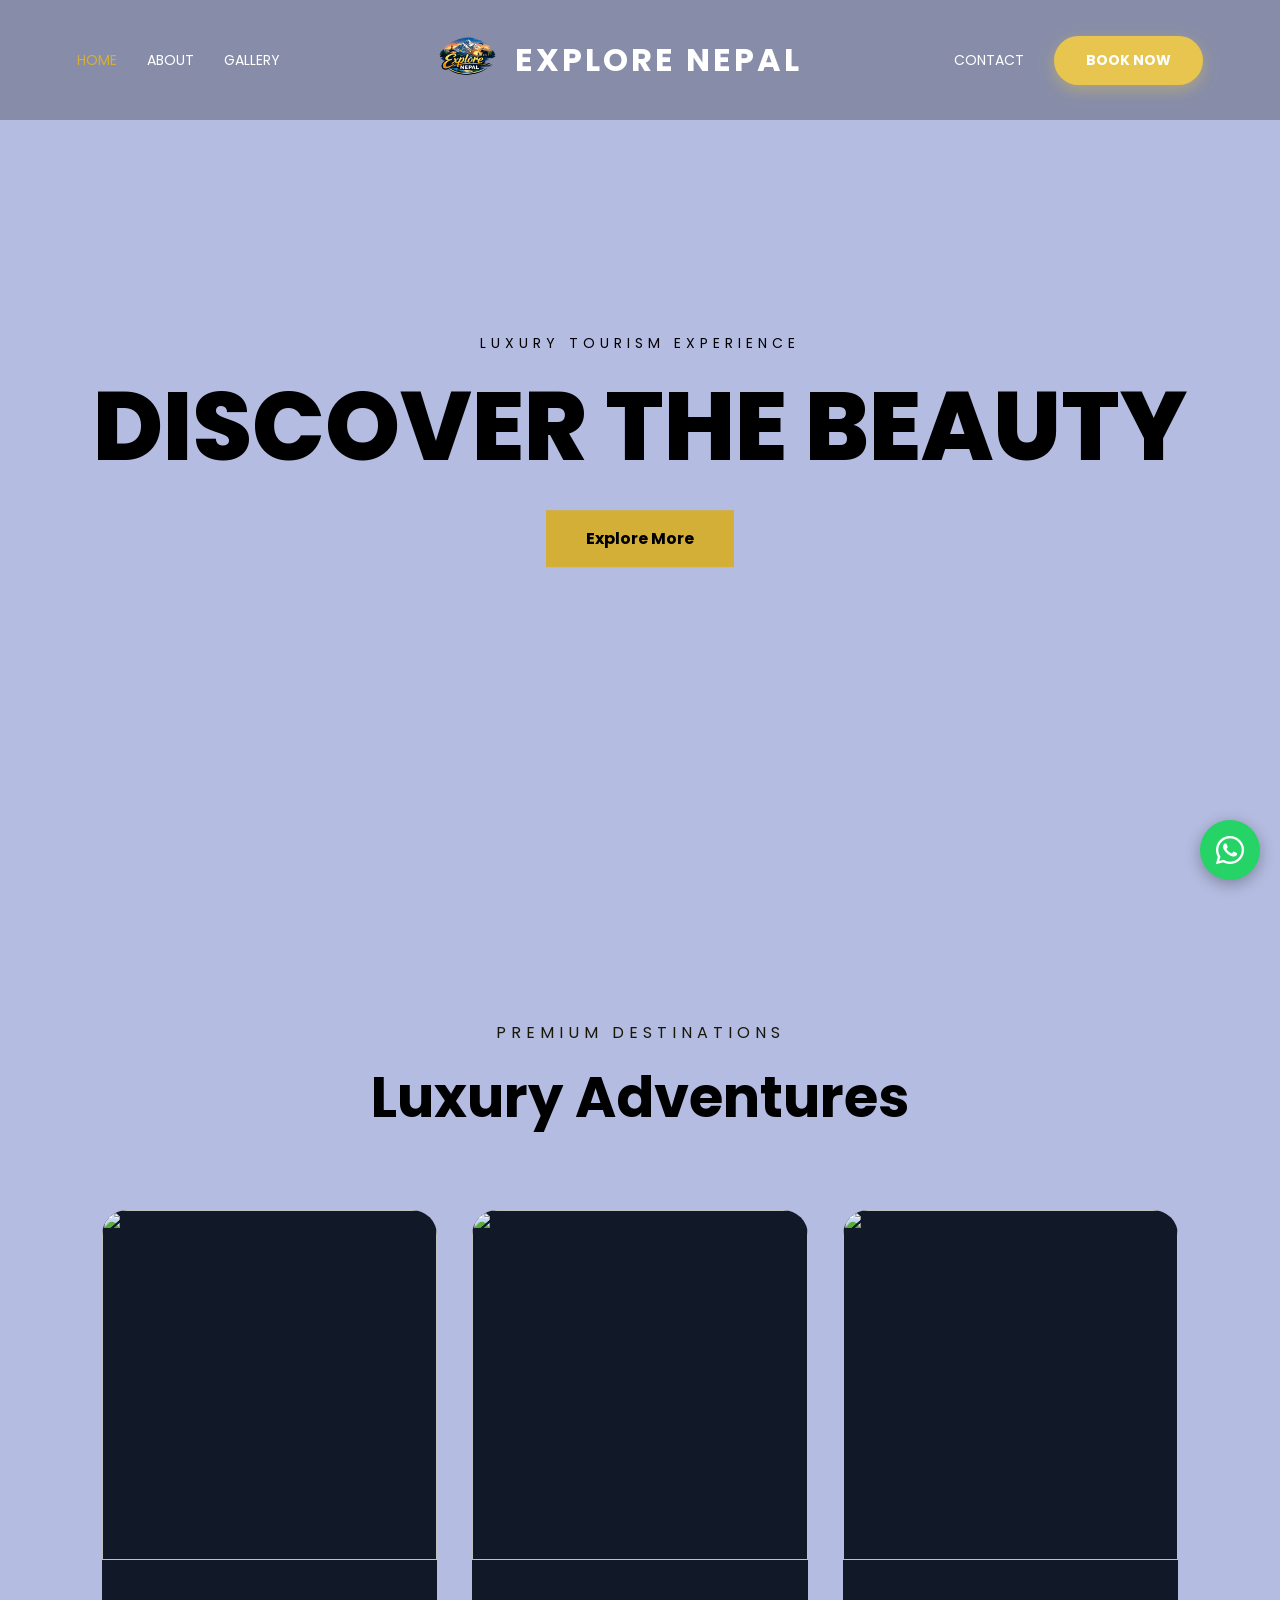
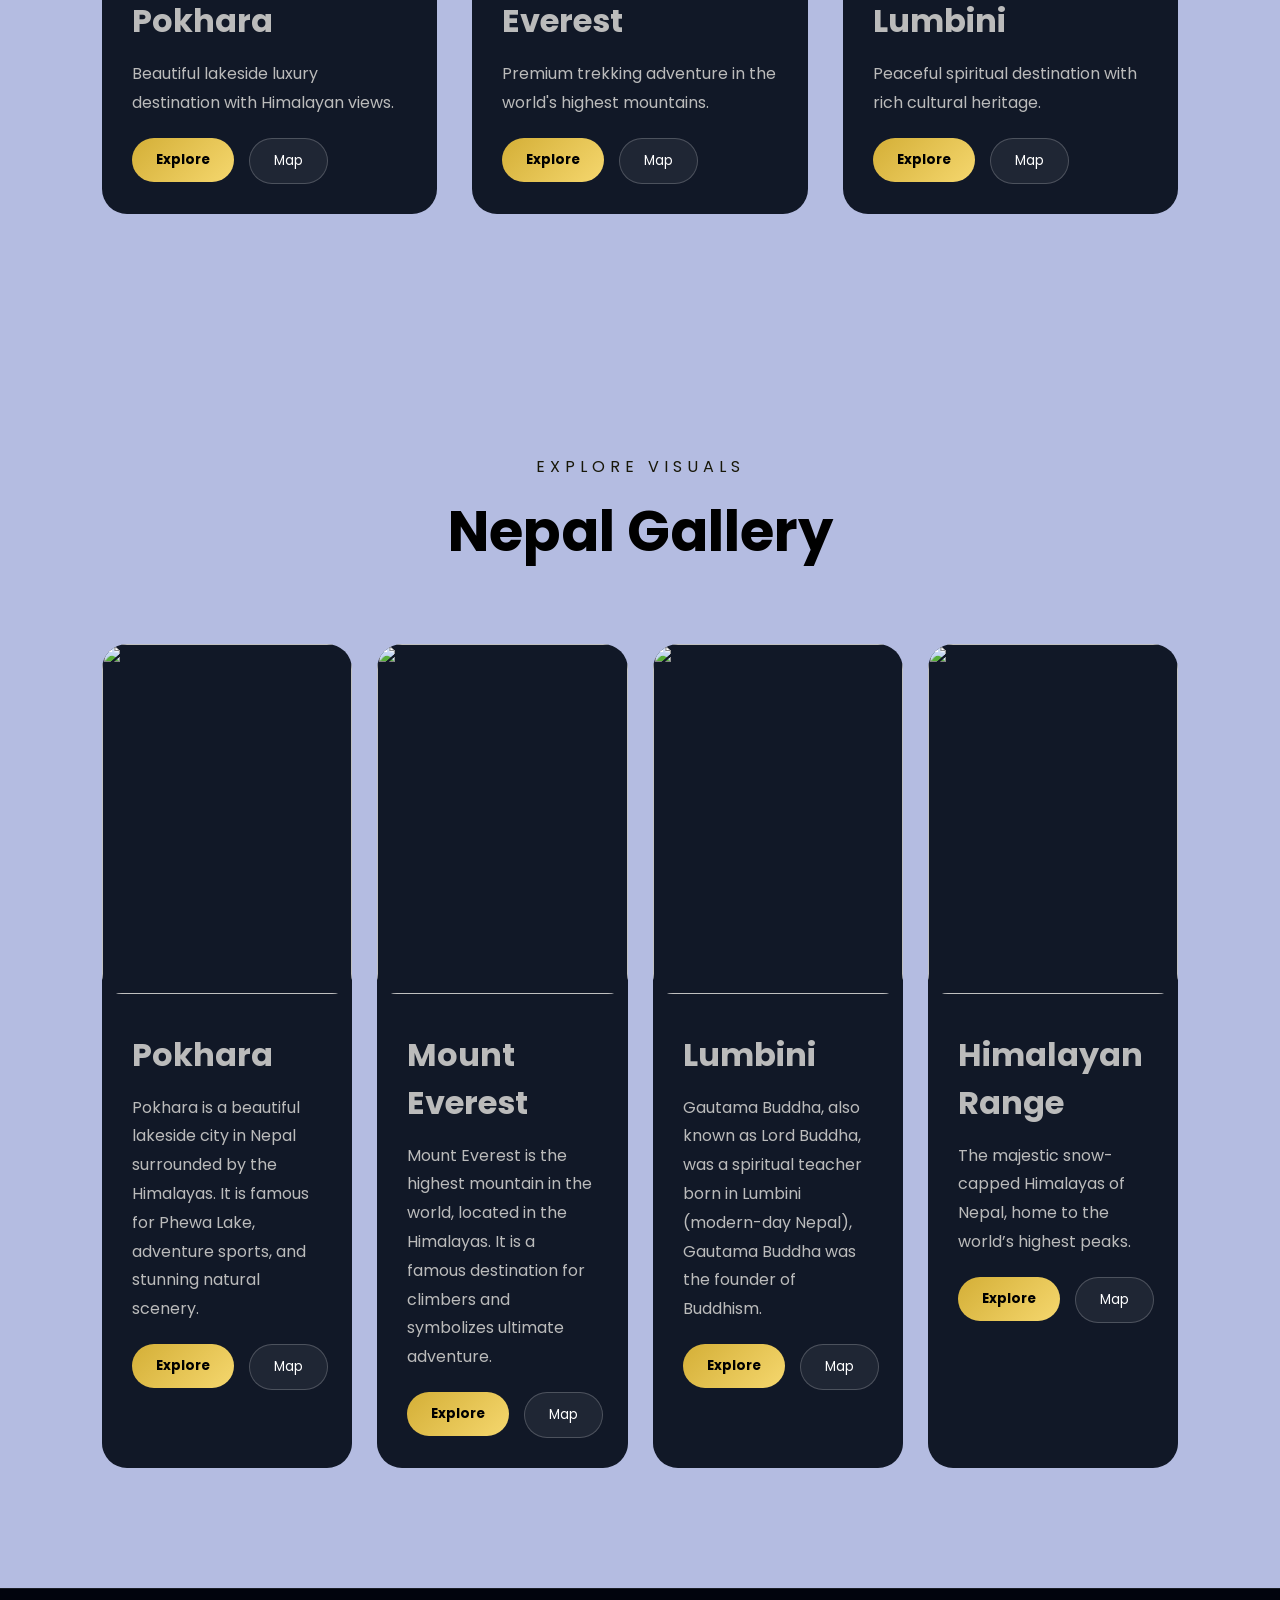
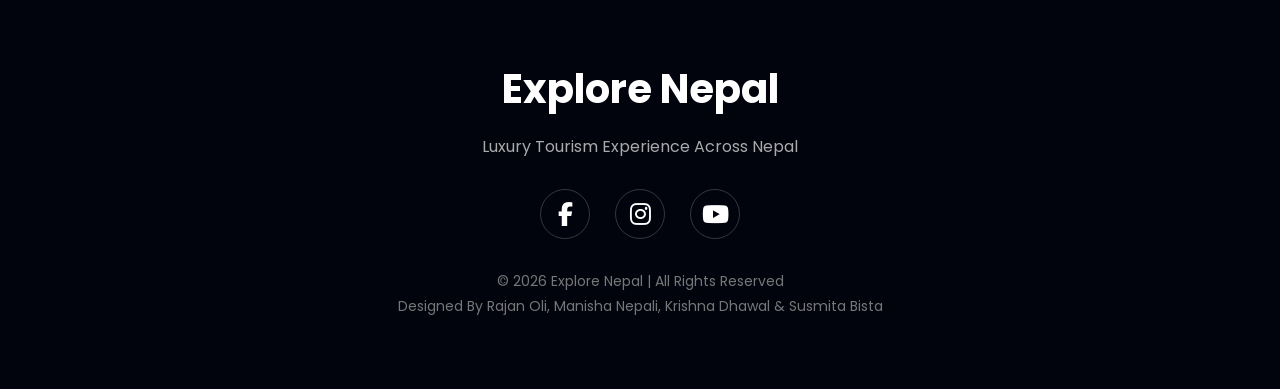
==== commit 4a49072e: "socail media for interaction" ====
--- a/index.html
+++ b/index.html
@@ -323,7 +323,7 @@
 
                 © 2026 Explore Nepal | All Rights Reserved <br>
 
-                Designed By Rajan Oli, Manisha Nepali & Krishna Dhawal
+                Designed By Rajan Oli, Manisha Nepali,  Krishna Dhawal & Susmita Bista
 
             </div>
 
--- a/style.css
+++ b/style.css
@@ -337,6 +337,10 @@
         .gallery-grid img:hover {
             transform: scale(1.05);
         }
+
+        .active-link {
+            color: #d4af37 !important;
+        }        
 
 
 
